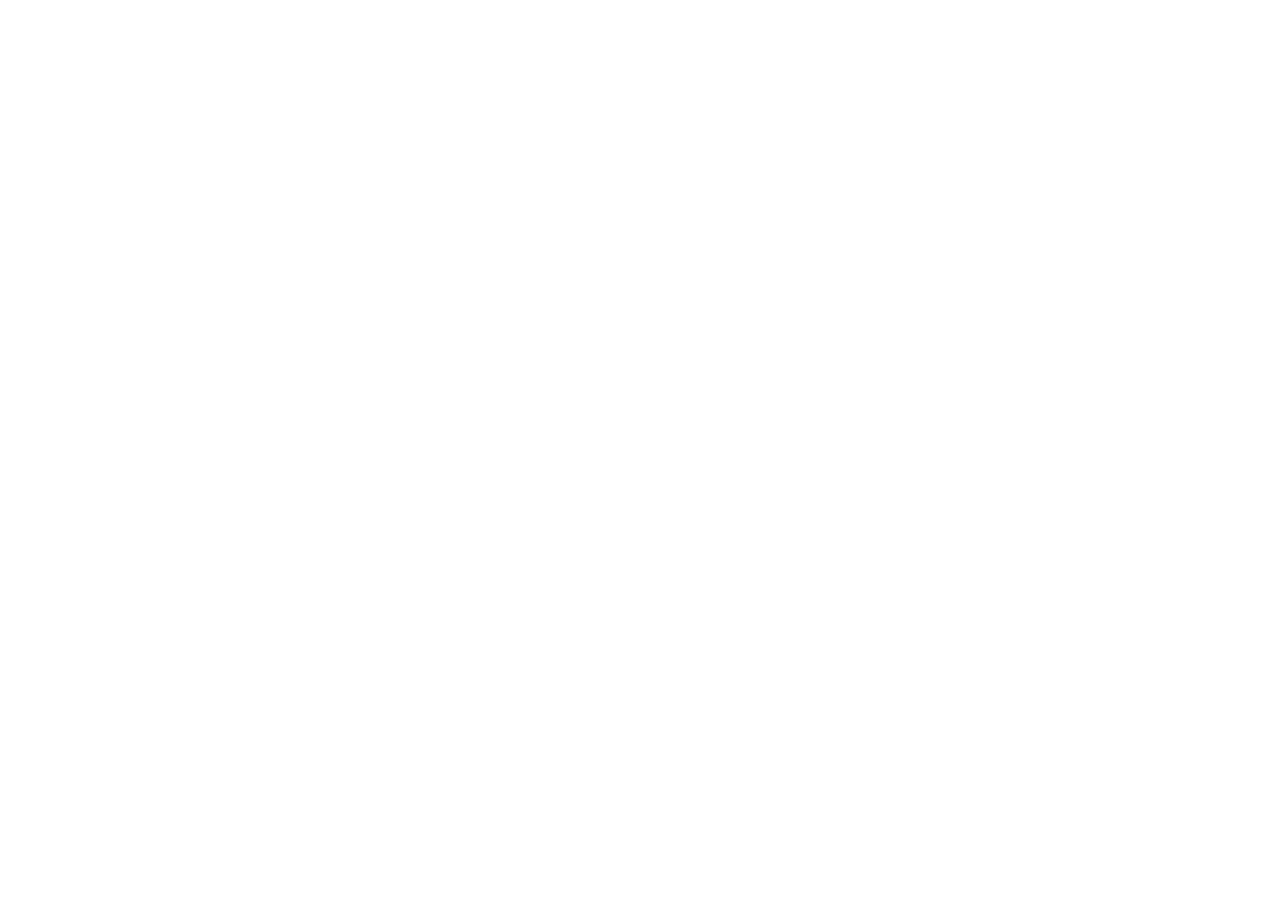
==== dashboard.html @ 6ea54ef3 "Your commit message here" ====
<!DOCTYPE html>
<html lang="en">
<head>
    <meta charset="UTF-8">
    <meta name="viewport" content="width=device-width, initial-scale=1.0">
    <title>Document</title>
</head>
<body>
    
</body>
</html>
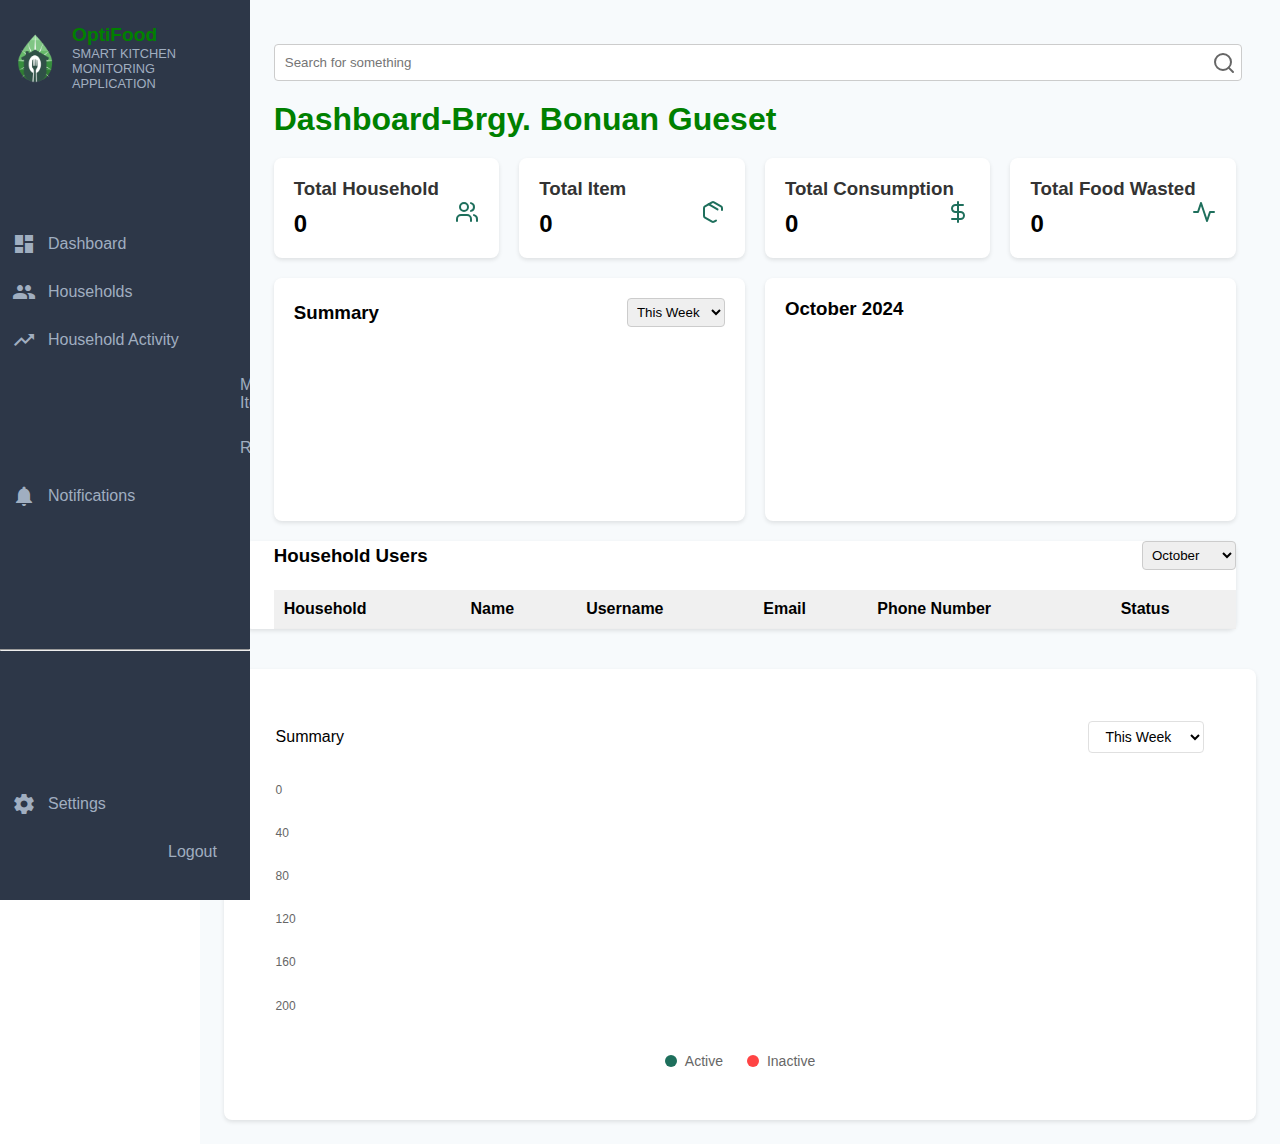
==== commit dafbe84e: "Your commit message here" ====
--- a/dashboard.html
+++ b/dashboard.html
@@ -3,9 +3,176 @@
 <head>
     <meta charset="UTF-8">
     <meta name="viewport" content="width=device-width, initial-scale=1.0">
-    <title>Document</title>
+    <title>OptiFood Dashboard</title>
+    <link rel="stylesheet" href="css/dashboard.css">
+    <link href="https://fonts.googleapis.com/icon?family=Material+Icons" rel="stylesheet">
 </head>
 <body>
-    
-</body>
-</html>+    <div class="container">
+        <!-- Sidebar -->
+        <aside class="sidebar">
+            <div class="logo">
+                <img src="img/logo.png" alt="OptiFood Logo">
+                <div class="logo-text">
+                    <h1>OptiFood</h1>
+                    <p class="sub-title">SMART KITCHEN MONITORING APPLICATION</p>
+                </div>
+            </div>
+
+    <nav class="nav-menu">
+        <a href="#" class="nav-item">
+            <i class="material-icons">dashboard</i>
+            <span>Dashboard</span>
+        </a>
+        <a href="#" class="nav-item">
+            <i class="material-icons">people</i>
+            <span>Households</span>
+        </a>
+        <a href="#" class="nav-item">
+            <i class="material-icons">trending_up</i>
+            <span>Household Activity</span>
+        </a>
+        <a href="#" class="nav-item">
+            <i class="material-icons">inventory</i>
+            <span>Most Items</span>
+        </a>
+        <a href="#" class="nav-item">
+            <i class="material-icons">bar_chart</i>
+            <span>Reports</span>
+        </a>
+        <a href="#" class="nav-item">
+            <i class="material-icons">notifications</i>
+            <span>Notifications</span>
+        </a>
+    </nav>
+    <hr>
+    <div class="bottommenu">
+        <a href="#" class="nav-item">
+            <i class="material-icons">settings</i>
+            <span>Settings</span>
+        </a>
+        <a href="#" class="nav-item logout-button">
+            <i class="material-icons">logout</i>
+            <span>Logout</span>
+        </a>        
+    </div>
+</aside>
+
+
+        
+        <main class="main-content">
+           
+            <div class="maincontainer">
+                <div class="search-bar">
+                    <input type="search" placeholder="Search for something">
+                    <svg xmlns="http://www.w3.org/2000/svg" width="24" height="24" viewBox="0 0 24 24" fill="none" stroke="currentColor" stroke-width="2" stroke-linecap="round" stroke-linejoin="round" class="search-icon"><circle cx="11" cy="11" r="8"></circle><line x1="21" y1="21" x2="16.65" y2="16.65"></line></svg>
+                </div>
+        
+                <h1 class="titledash">Dashboard-Brgy. Bonuan Gueset</h1>
+        
+                <div class="metrics">
+                    <div class="metric-card">
+                        <h3>Total Household</h3>
+                        <svg xmlns="http://www.w3.org/2000/svg" width="24" height="24" viewBox="0 0 24 24" fill="none" stroke="currentColor" stroke-width="2" stroke-linecap="round" stroke-linejoin="round"><path d="M16 21v-2a4 4 0 0 0-4-4H6a4 4 0 0 0-4 4v2"></path><circle cx="9" cy="7" r="4"></circle><path d="M22 21v-2a4 4 0 0 0-3-3.87M16 3.13a4 4 0 0 1 0 7.75"></path></svg>
+                        <p>0</p>
+                    </div>
+                    <div class="metric-card">
+                        <h3>Total Item</h3>
+                        <svg xmlns="http://www.w3.org/2000/svg" width="24" height="24" viewBox="0 0 24 24" fill="none" stroke="currentColor" stroke-width="2" stroke-linecap="round" stroke-linejoin="round"><path d="M21 10V8a2 2 0 0 0-1-1.73l-7-4a2 2 0 0 0-2 0l-7 4A2 2 0 0 0 3 8v8a2 2 0 0 0 1 1.73l7 4a2 2 0 0 0 2 0l2-1.14"></path><path d="M16.5 9.4 7.55 4.24"></path></svg>
+                        <p>0</p>
+                    </div>
+                    <div class="metric-card">
+                        <h3>Total Consumption</h3>
+                        <svg xmlns="http://www.w3.org/2000/svg" width="24" height="24" viewBox="0 0 24 24" fill="none" stroke="currentColor" stroke-width="2" stroke-linecap="round" stroke-linejoin="round"><path d="M12 2v20M17 5H9.5a3.5 3.5 0 0 0 0 7h5a3.5 3.5 0 0 1 0 7H6"></path></svg>
+                        <p>0</p>
+                    </div>
+                    <div class="metric-card">
+                        <h3>Total Food Wasted</h3>
+                        <svg xmlns="http://www.w3.org/2000/svg" width="24" height="24" viewBox="0 0 24 24" fill="none" stroke="currentColor" stroke-width="2" stroke-linecap="round" stroke-linejoin="round"><path d="M22 12h-4l-3 9L9 3l-3 9H2"></path></svg>
+                        <p>0</p>
+                    </div>
+                </div>
+        
+                <div class="charts">
+                    <div class="chart-card">
+                        <div class="chart-header">
+                            <h3>Summary</h3>
+                            <select id="summaryPeriod">
+                                <option value="this-week">This Week</option>
+                                <option value="last-week">Last Week</option>
+                                <option value="this-month">This Month</option>
+                            </select>
+                        </div>
+                        <canvas id="summaryChart"></canvas>
+                    </div>
+                    <div class="chart-card">
+                        <h3>October 2024</h3>
+                        <div id="calendar"></div>
+                    </div>
+                </div>
+        
+                <div class="users-table">
+                    <div class="table-header">
+                        <h3>Household Users</h3>
+                        <select id="userMonth">
+                            <option value="october">October</option>
+                            <option value="november">November</option>
+                            <option value="december">December</option>
+                        </select>
+                    </div>
+                    <table>
+                        <thead>
+                            <tr>
+                                <th>Household</th>
+                                <th>Name</th>
+                                <th>Username</th>
+                                <th>Email</th>
+                                <th>Phone Number</th>
+                                <th>Status</th>
+                            </tr>
+                        </thead>
+                        <tbody id="userTableBody">
+                            <!-- Table rows will be populated by JavaScript -->
+                        </tbody>
+                    </table>
+                </div>
+            </div>
+
+            <div class="summary-container">
+                <div class="summary-header">
+                    <h3>Summary</h3>
+                    <select id="summaryPeriod">
+                        <option value="this-week">This Week</option>
+                        <option value="last-week">Last Week</option>
+                        <option value="this-month">This Month</option>
+                    </select>
+                </div>
+                <div class="chart-container">
+                    <div class="y-axis">
+                        <span>200</span>
+                        <span>160</span>
+                        <span>120</span>
+                        <span>80</span>
+                        <span>40</span>
+                        <span>0</span>
+                    </div>
+                    <div class="bar-chart" id="summaryBarChart">
+                        <!-- Bars will be populated by JavaScript -->
+                    </div>
+                </div>
+                <div class="chart-legend">
+                    <div class="legend-item">
+                        <span class="legend-dot active"></span>
+                        <span>Active</span>
+                    </div>
+                    <div class="legend-item">
+                        <span class="legend-dot inactive"></span>
+                        <span>Inactive</span>
+                    </div>
+                </div>
+            </div>
+        </div>
+        <script src="js/app.js"></script>
+        <script src="js/dashboard.js"></script>
+    </body>
+    </html>--- a/css/dashboard.css
+++ b/css/dashboard.css
@@ -0,0 +1,416 @@
+
+
+
+* {
+    margin: 0;
+    padding: 0;
+    box-sizing: border-box;
+    font-family: -apple-system, BlinkMacSystemFont, 'Segoe UI', Roboto, Oxygen, Ubuntu, Cantarell, sans-serif;
+}
+
+.container {
+    display: flex;
+    min-height: 100vh;
+    width: 100vw; 
+}
+
+/* Sidebar Styles */
+.sidebar {
+    display: flex;
+    flex-direction: column;
+    justify-content: space-between;
+    width: 250px; 
+    background: #2D3748;
+    padding: 24px 0;
+    height: 100vh; 
+    position: fixed; 
+    top: 0;
+    left: 0;
+    color: white;
+    overflow-y: auto;
+}
+
+.logo {
+    display: flex;
+    align-items: center;
+    flex-direction: row; 
+    gap: 12px;
+    padding-left: 10px;
+    padding-right: 10px;
+}
+
+.logo img {
+    width: 50px;
+    height: 50px;
+}
+
+.logo-text h1 {
+    font-size: 1.2em;
+    font-weight: bold;
+    margin: 0;
+}
+
+.sub-title {
+    font-size: 0.8em;
+    color: #A0AEC0;
+    margin: 0;
+}
+
+/* Navigation Item Styles */
+.nav-item {
+    display: flex;
+    align-items: center;
+    gap: 12px;
+    padding: 12px;
+    color: #A0AEC0;
+    text-decoration: none;
+    border-radius: 8px;
+    transition: background-color 0.2s;
+}
+
+.nav-item:hover {
+    background-color: #4A5568;
+    color: #E2E8F0;
+}
+
+/* Bottom section for Settings and Logout */
+.sidebar-bottom {
+    padding: 20px 10px;
+}
+
+.sidebar-bottom hr {
+    border: 0;
+    border-top: 1px solid #A0AEC0;
+    margin: 20px 0;
+}
+
+.sidebar-bottom .nav-item {
+    justify-content: flex-start;
+}
+
+/* Main Content Styles */
+.main-content {
+    margin-left: 200px; 
+    flex: 1;
+    padding: 24px;
+    background: #F7FAFC;
+}
+
+
+
+
+
+
+.maincontainer {
+    max-width: 1200px;
+    margin: 0 auto;
+    padding: 20px;
+}
+
+.search-bar {
+    display: flex;
+    align-items: center;
+    margin-bottom: 20px;
+    padding-left: 3%;
+}
+
+.titledash{
+    padding-left: 3%;
+}
+
+.search-bar input {
+    flex-grow: 1;
+    padding: 10px;
+    border: 1px solid #ccc;
+    border-radius: 4px;
+}
+
+.search-icon {
+    margin-left: -30px;
+    color: #666;
+}
+
+h1 {
+    color: green;
+    margin-bottom: 20px;
+}
+
+.metrics {
+    display: grid;
+    grid-template-columns: repeat(auto-fit, minmax(200px, 1fr));
+    gap: 20px;
+    margin-bottom: 20px;
+    padding-left: 3%;
+}
+
+.metric-card {
+    background-color: white;
+    border-radius: 8px;
+    padding: 20px;
+    box-shadow: 0 2px 4px rgba(0,0,0,0.1);
+}
+
+.metric-card h3 {
+    margin-top: 0;
+    color: #333;
+}
+
+.metric-card svg {
+    float: right;
+    color: #1e6f5c;
+}
+
+.metric-card p {
+    font-size: 24px;
+    font-weight: bold;
+    margin: 10px 0 0;
+}
+
+.charts {
+    display: grid;
+    grid-template-columns: repeat(auto-fit, minmax(300px, 1fr));
+    gap: 20px;
+    margin-bottom: 20px;
+    padding-left: 3%;
+}
+
+.chart-card {
+    background-color: white;
+    border-radius: 8px;
+    padding: 20px;
+    box-shadow: 0 2px 4px rgba(0,0,0,0.1);
+}
+
+.chart-header {
+    display: flex;
+    justify-content: space-between;
+    align-items: center;
+    margin-bottom: 20px;
+}
+
+.chart-header h3 {
+    margin: 0;
+}
+
+select {
+    padding: 5px;
+    border-radius: 4px;
+    border: 1px solid #ccc;
+}
+
+#calendar {
+    display: grid;
+    grid-template-columns: repeat(7, 1fr);
+    gap: 5px;
+}
+
+.calendar-day {
+    aspect-ratio: 1;
+    display: flex;
+    align-items: center;
+    justify-content: center;
+    background-color: #f0f0f0;
+    border-radius: 4px;
+}
+
+.calendar-day.current {
+    background-color: #1e6f5c;
+    color: white;
+}
+
+.users-table {
+    background-color: white;
+    border-radius: 8px;
+    box-shadow: 0 2px 4px rgba(0,0,0,0.1);
+    padding-left: 3%;
+}
+
+.table-header {
+    display: flex;
+    justify-content: space-between;
+    align-items: center;
+    margin-bottom: 20px;
+}
+
+.table-header h3 {
+    margin: 0;
+}
+
+table {
+    width: 100%;
+    border-collapse: collapse;
+}
+
+th, td {
+    text-align: left;
+    padding: 10px;
+    border-bottom: 1px solid #eee;
+}
+
+th {
+    background-color: #f0f0f0;
+}
+
+.status {
+    padding: 3px 8px;
+    border-radius: 12px;
+    font-size: 12px;
+}
+
+.status.active {
+    background-color: #e6f4ea;
+    color: #1e6f5c;
+}
+
+.status.inactive {
+    background-color: #fce8e6;
+    color: #d93025;
+}
+
+/* Previous CSS remains the same, add these new styles */
+
+.summary-container {
+    background: white;
+    border-radius: 8px;
+    padding: 20px;
+    margin-top: 20px;
+    box-shadow: 0 2px 4px rgba(0,0,0,0.1);
+    padding: 5%;
+}
+
+.summary-header {
+    display: flex;
+    justify-content: space-between;
+    align-items: center;
+    margin-bottom: 30px;
+}
+
+.summary-header h3 {
+    margin: 0;
+    font-size: 16px;
+    font-weight: 500;
+}
+
+.summary-header select {
+    padding: 6px 12px;
+    border: 1px solid #e0e0e0;
+    border-radius: 4px;
+    background: white;
+    font-size: 14px;
+}
+
+.chart-container {
+    display: flex;
+    align-items: flex-end;
+    height: 250px;
+    margin-bottom: 20px;
+    padding-left: 40px;
+    position: relative;
+}
+
+.y-axis {
+    position: absolute;
+    left: 0;
+    top: 0;
+    bottom: 20px;
+    display: flex;
+    flex-direction: column-reverse;
+    justify-content: space-between;
+    font-size: 12px;
+    color: #666;
+}
+
+.bar-chart {
+    display: flex;
+    justify-content: space-between;
+    align-items: flex-end;
+    width: 100%;
+    height: 200px;
+}
+
+.bar-group {
+    display: flex;
+    flex-direction: column;
+    align-items: center;
+    width: 40px;
+}
+
+.bar {
+    width: 100%;
+    transition: height 0.3s ease;
+}
+
+.bar.active {
+    background-color: #1e6f5c;
+}
+
+.bar.inactive {
+    background-color: #ff4444;
+    margin-bottom: 1px;
+}
+
+.bar-label {
+    margin-top: 8px;
+    font-size: 12px;
+    color: #666;
+}
+
+.chart-legend {
+    display: flex;
+    justify-content: center;
+    gap: 24px;
+    margin-top: 20px;
+}
+
+.legend-item {
+    display: flex;
+    align-items: center;
+    gap: 8px;
+    font-size: 14px;
+    color: #666;
+}
+
+.legend-dot {
+    width: 12px;
+    height: 12px;
+    border-radius: 50%;
+}
+
+.legend-dot.active {
+    background-color: #1e6f5c;
+}
+
+.legend-dot.inactive {
+    background-color: #ff4444;
+}
+
+/* Update the existing table styles */
+.users-table table td {
+    padding: 12px;
+    vertical-align: middle;
+}
+
+.users-table table td img {
+    width: 32px;
+    height: 32px;
+    border-radius: 50%;
+    margin-right: 8px;
+    vertical-align: middle;
+}
+
+.status-badge {
+    padding: 4px 12px;
+    border-radius: 12px;
+    font-size: 12px;
+    font-weight: 500;
+}
+
+.status-badge.active {
+    background-color: #e6f4ea;
+    color: #1e6f5c;
+}
+
+.status-badge.inactive {
+    background-color: #fce8e6;
+    color: #d93025;
+}